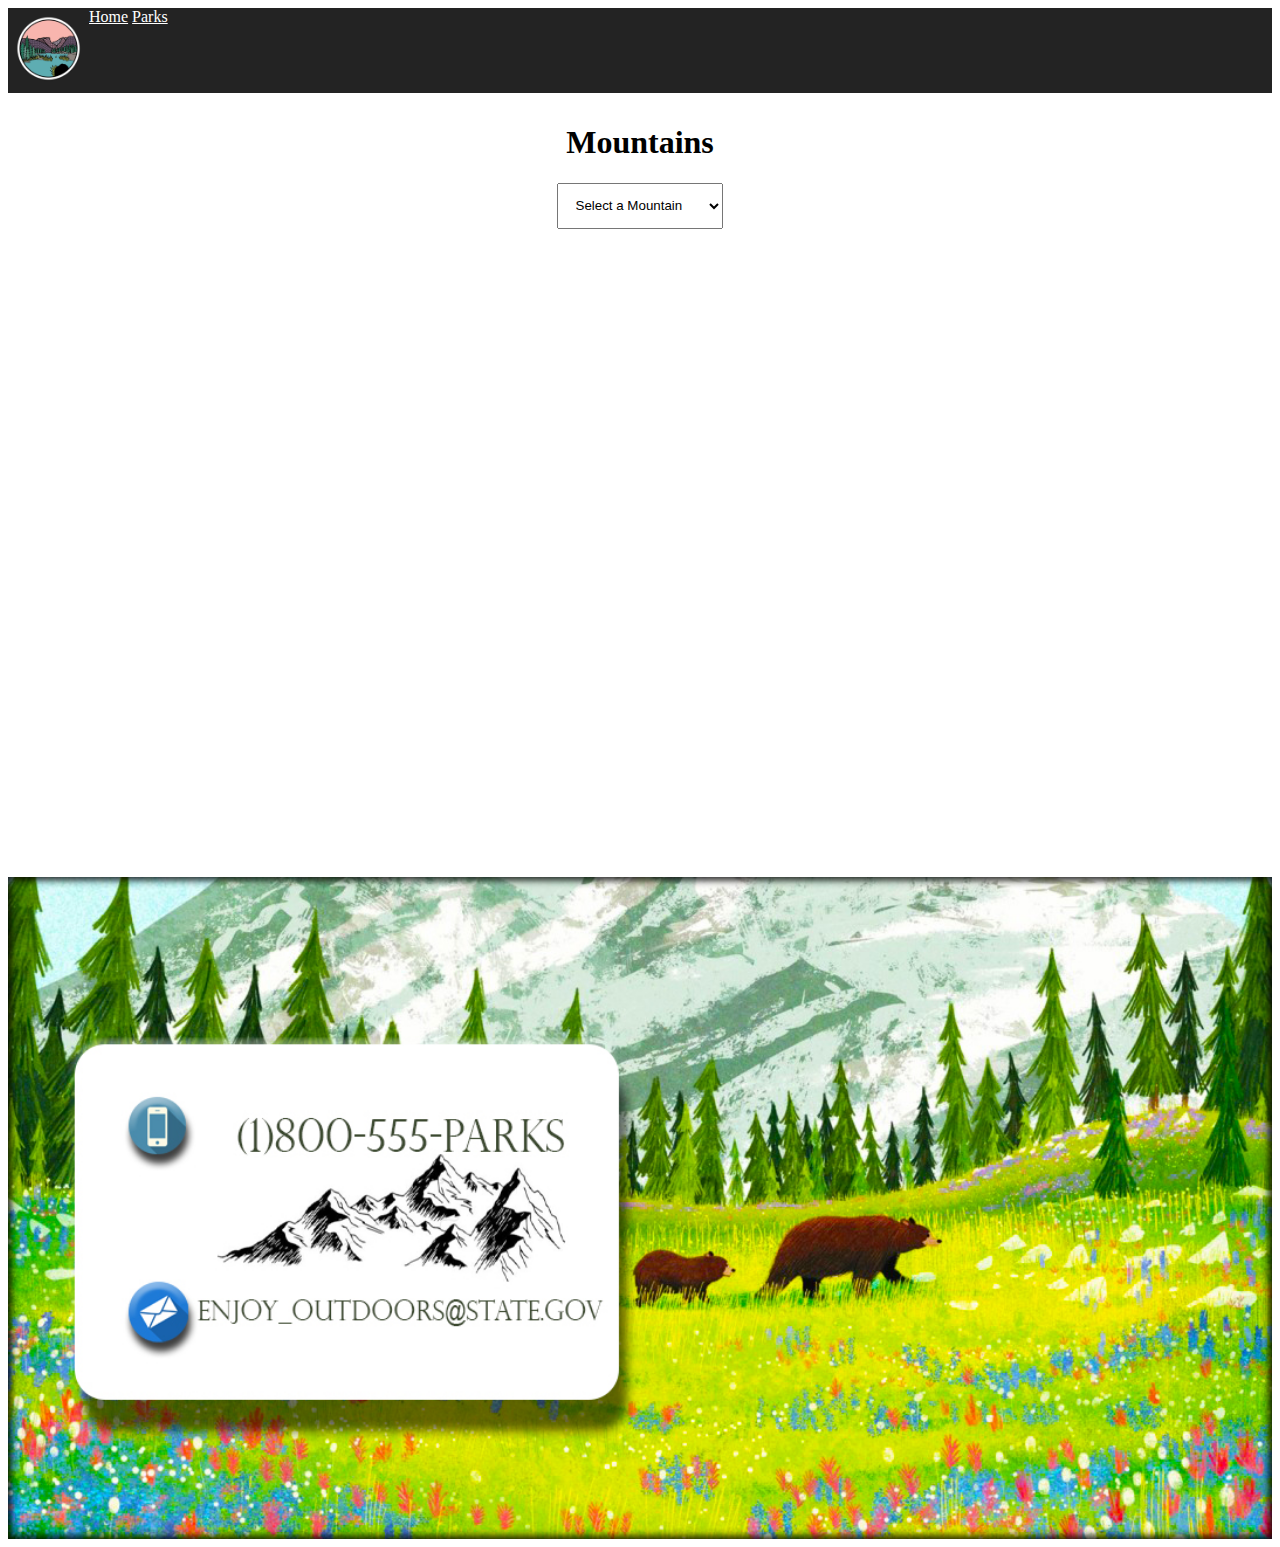
==== mountains.html @ c240babb "first commit" ====
<!DOCTYPE html>
<html lang="en">

<head>
    <meta charset="UTF-8">
    <meta name="viewport" content="width=device-width, initial-scale=1.0">
    <title>Mountains</title>
    <link rel="stylesheet" href="/style/mountains.css">
    <link href="https://cdn.jsdelivr.net/npm/bootstrap@5.3.2/dist/css/bootstrap.min.css" rel="stylesheet"
        integrity="sha384-T3c6CoIi6uLrA9TneNEoa7RxnatzjcDSCmG1MXxSR1GAsXEV/Dwwykc2MPK8M2HN" crossorigin="anonymous">
    <script src="https://cdn.jsdelivr.net/npm/bootstrap@5.3.2/dist/js/bootstrap.bundle.min.js"
        integrity="sha384-C6RzsynM9kWDrMNeT87bh95OGNyZPhcTNXj1NW7RuBCsyN/o0jlpcV8Qyq46cDfL"
        crossorigin="anonymous"></script>
    <!-- FIRST LOAD ALL THE MOUNTAINS LIKE THIS -->
    <script src="./scripts/mountainData.js"></script>

</head>

<body>
    <div id="navBar">
        <a class="navbar-brand" href="index.html">
            <img id="logo" src="images/logo2.webp" alt="Logo" class="d-inline-block align-text-top">
        </a>
        <nav class="navbar navbar-expand-lg bg-body-tertiary">
            <div class="container-fluid" id="navHover">
                <a class="navbar-brand" href="index.html">Home</a>
                <a class="navbar-brand" href="parks.html">Parks</a>
            </div>
        </nav>
    </div>
    <h1>Mountains</h1>
    <!-- THIRD MAKE A PLACE FOR THE MOUNTAIN LIST AND A DEFAULT OPTION -->
    <select id="list">
        <option value="">Select a Mountain</option>
    </select>

    <!-- FIFTH ADD TARGET FOR RESULTS -->
    <p id="results"></p>
</body>
<footer>
    <img class="footerBears" src="/images/footerBears.jpg" alt="contactUs">
</footer>
<script>
    // SECOND MAKE SURE DATA IS LOADED LIKE THIS
    // document.body.innerHTML += mountainsArray.length; //We should se 48 in the show preview

    // FOURTH LOOP THROUGH ALL DATA AND ADD A NEW OPTION FOR EACH TO THE SELECT
    mountainsArray.forEach(mountain => { //USE FOR EACH METHOD OF THE DATA TO GET 1 AT A TIME IN ARROW FUNCTION
        const option = document.createElement("option"); //CREATE BLANK OPTION ELEMENT
        option.innerHTML = mountain.name; // SET DISPLAY OPTION CONTENT TO NAME
        list.appendChild(option); // PLACE OPTION IN THE SELECT LIST
    }); //END FOR EACH

    // SIXTH - LISTEN FOR LIST CHANGE SELECTION
    list.addEventListener("change", event => {
        let mountain = mountainsArray.find(m => m.name == event.target.value); //FIND DATA
        results.innerHTML = `<h1>${mountain.name}</h1>`; //SHOW RESULTS
        results.innerHTML += mountain.desc;
        results.innerHTML += `<h3>Elevation: ${mountain.elevation} feet</h3>`;
        results.innerHTML += `<h3>Effort: ${mountain.effort}</h3>`;
        results.innerHTML += `<img src="./images/${mountain.img}">`;
    }); //END LISTENER
</script>

</html>
---- style/mountains.css ----
body{
    font-family:Georgia, 'Times New Roman', Times, serif;
    text-align: center !important;
}
#list{
    padding: 1em !important;
    max-width: 75% !important;
}
#navBar{
    display:flex;
    justify-content:flex-start !important;
    background-color: rgb(35, 35, 35) !important;
    margin-right: auto !important;
}
.navbar-brand:hover{
    opacity: 50%;    
}
.bg-body-tertiary{
    --bs-bg-opacity: 0 !important;
}
.navbar-brand{
    color: white !important;
}
#logo{
    margin-top: auto;
    margin-bottom: auto;
    margin-right: auto;
    width: 9vh;
    height: 9vh;
}
h1{
    font-family:Georgia, 'Times New Roman', Times, serif;
    text-align: center;
    padding-top: 10px;
}
h3{
    font-family:Georgia, 'Times New Roman', Times, serif !important;
    font-weight: bold !important;
}
 #results img:hover{
    transition: transform .3s;
    transform: scale(3); 
}
.footerBears{
    display: flex;
    justify-content:space-evenly;
    padding-top: 50%;
    width:100%;
    height:100%;
}
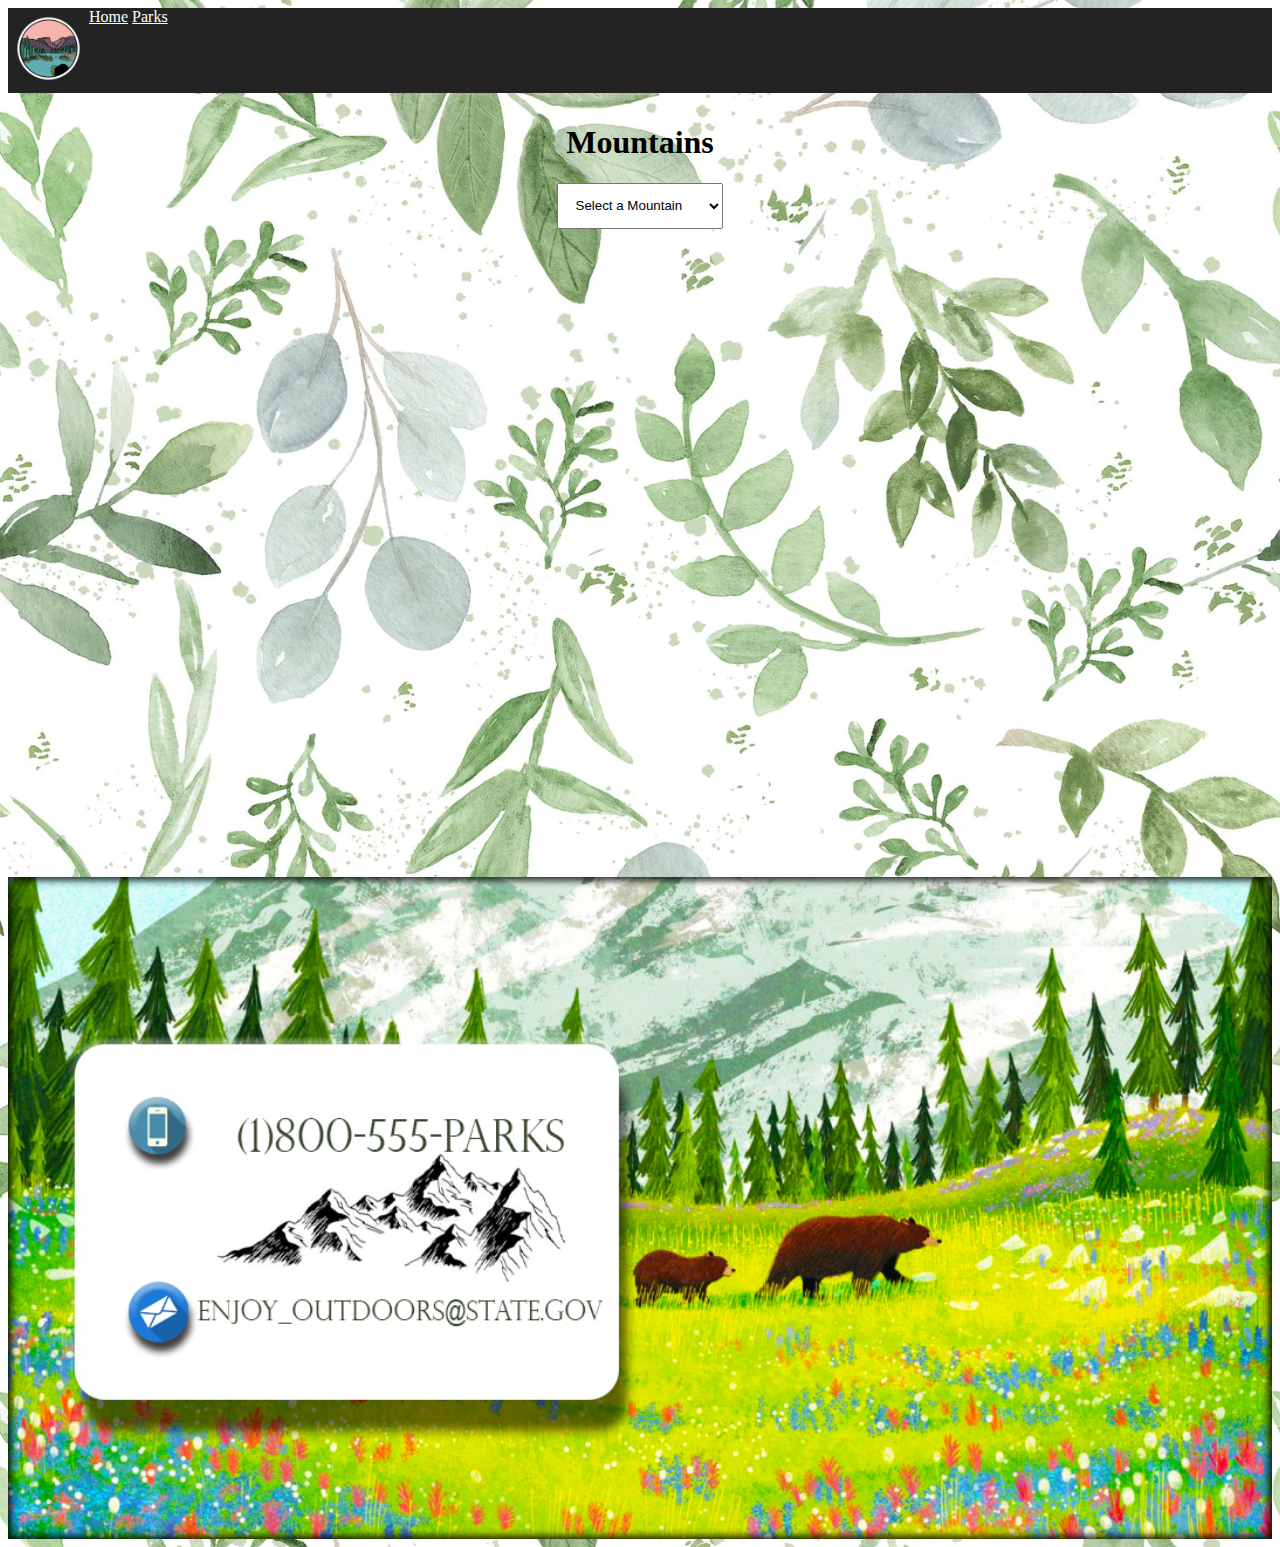
==== commit 3b0a5645: "final" ====
--- a/mountains.html
+++ b/mountains.html
@@ -11,7 +11,7 @@
     <script src="https://cdn.jsdelivr.net/npm/bootstrap@5.3.2/dist/js/bootstrap.bundle.min.js"
         integrity="sha384-C6RzsynM9kWDrMNeT87bh95OGNyZPhcTNXj1NW7RuBCsyN/o0jlpcV8Qyq46cDfL"
         crossorigin="anonymous"></script>
-    <!-- FIRST LOAD ALL THE MOUNTAINS LIKE THIS -->
+
     <script src="./scripts/mountainData.js"></script>
 
 </head>
@@ -29,37 +29,28 @@
         </nav>
     </div>
     <h1>Mountains</h1>
-    <!-- THIRD MAKE A PLACE FOR THE MOUNTAIN LIST AND A DEFAULT OPTION -->
     <select id="list">
         <option value="">Select a Mountain</option>
     </select>
-
-    <!-- FIFTH ADD TARGET FOR RESULTS -->
     <p id="results"></p>
 </body>
 <footer>
     <img class="footerBears" src="/images/footerBears.jpg" alt="contactUs">
 </footer>
 <script>
-    // SECOND MAKE SURE DATA IS LOADED LIKE THIS
-    // document.body.innerHTML += mountainsArray.length; //We should se 48 in the show preview
 
-    // FOURTH LOOP THROUGH ALL DATA AND ADD A NEW OPTION FOR EACH TO THE SELECT
-    mountainsArray.forEach(mountain => { //USE FOR EACH METHOD OF THE DATA TO GET 1 AT A TIME IN ARROW FUNCTION
-        const option = document.createElement("option"); //CREATE BLANK OPTION ELEMENT
-        option.innerHTML = mountain.name; // SET DISPLAY OPTION CONTENT TO NAME
-        list.appendChild(option); // PLACE OPTION IN THE SELECT LIST
-    }); //END FOR EACH
-
-    // SIXTH - LISTEN FOR LIST CHANGE SELECTION
+    mountainsArray.forEach(mountain => {
+        const option = document.createElement("option");
+        option.innerHTML = mountain.name;
+        list.appendChild(option);
+    });
     list.addEventListener("change", event => {
-        let mountain = mountainsArray.find(m => m.name == event.target.value); //FIND DATA
-        results.innerHTML = `<h1>${mountain.name}</h1>`; //SHOW RESULTS
-        results.innerHTML += mountain.desc;
+        let mountain = mountainsArray.find(m => m.name == event.target.value);
+        results.innerHTML = `<h1>${mountain.name}</h1>`;
         results.innerHTML += `<h3>Elevation: ${mountain.elevation} feet</h3>`;
         results.innerHTML += `<h3>Effort: ${mountain.effort}</h3>`;
         results.innerHTML += `<img src="./images/${mountain.img}">`;
-    }); //END LISTENER
+    });
 </script>
 
 </html>--- a/style/mountains.css
+++ b/style/mountains.css
@@ -1,4 +1,7 @@
 body{
+    background-image: url(/images/backgrounds/53_Floral\ wallpaper_DIFF.jpg);
+    background-size: contain;
+    background-color: whitesmoke;
     font-family:Georgia, 'Times New Roman', Times, serif;
     text-align: center !important;
 }
@@ -33,6 +36,10 @@
     text-align: center;
     padding-top: 10px;
 }
+p{
+    font-family:Georgia, 'Times New Roman', Times, serif;
+    background-color: rgba(245, 245, 245, 0.333);
+}
 h3{
     font-family:Georgia, 'Times New Roman', Times, serif !important;
     font-weight: bold !important;
